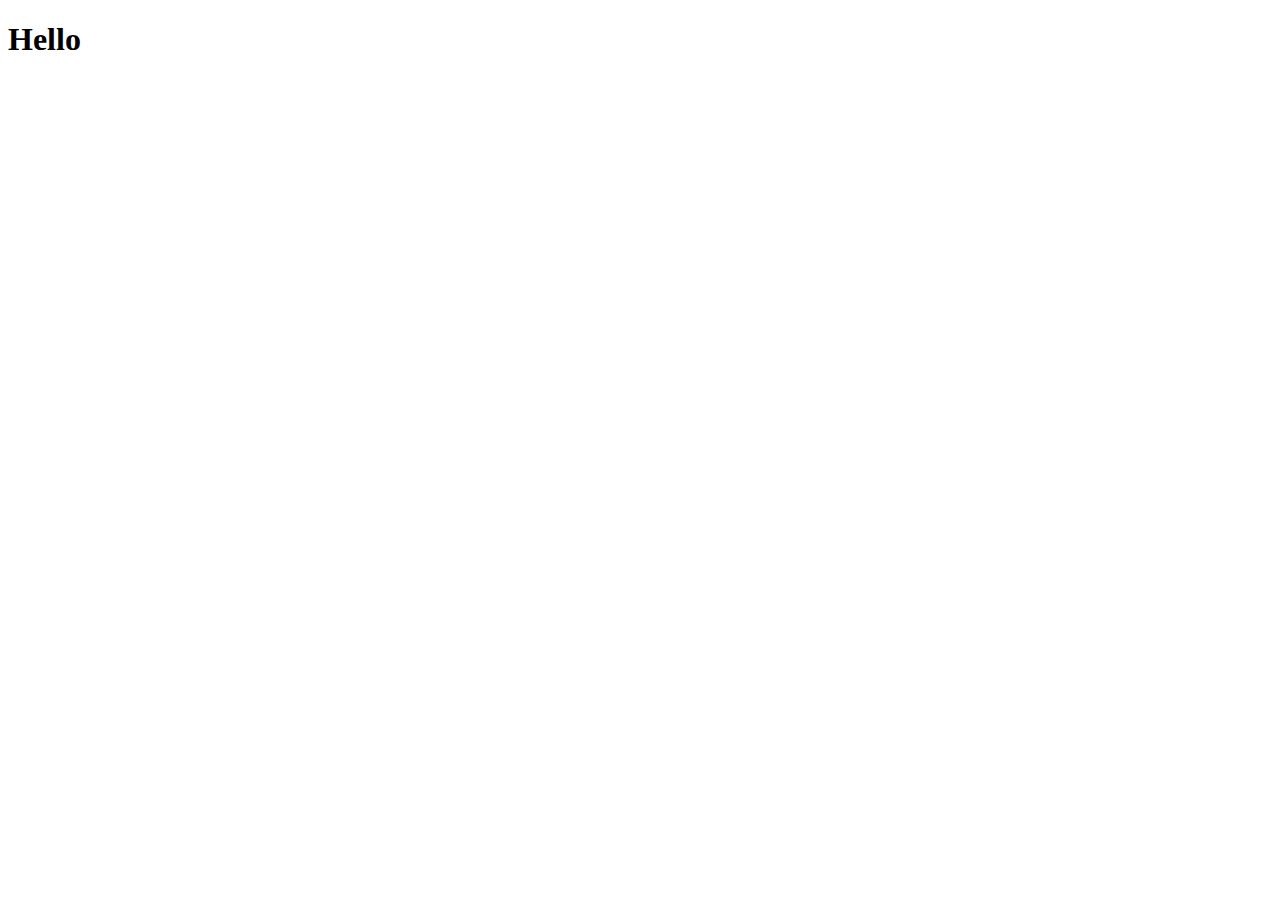
==== index.html @ 291376d9 "updated" ====
<!DOCTYPE html>
<html lang="en">
<head>
    <meta charset="UTF-8">
    <meta name="viewport" content="width=device-width, initial-scale=1.0">
    <title>Document</title>
    <link rel="icon" href="1.png">
</head>
<body>
    <h1>Hello</h1>
</body>
</html>
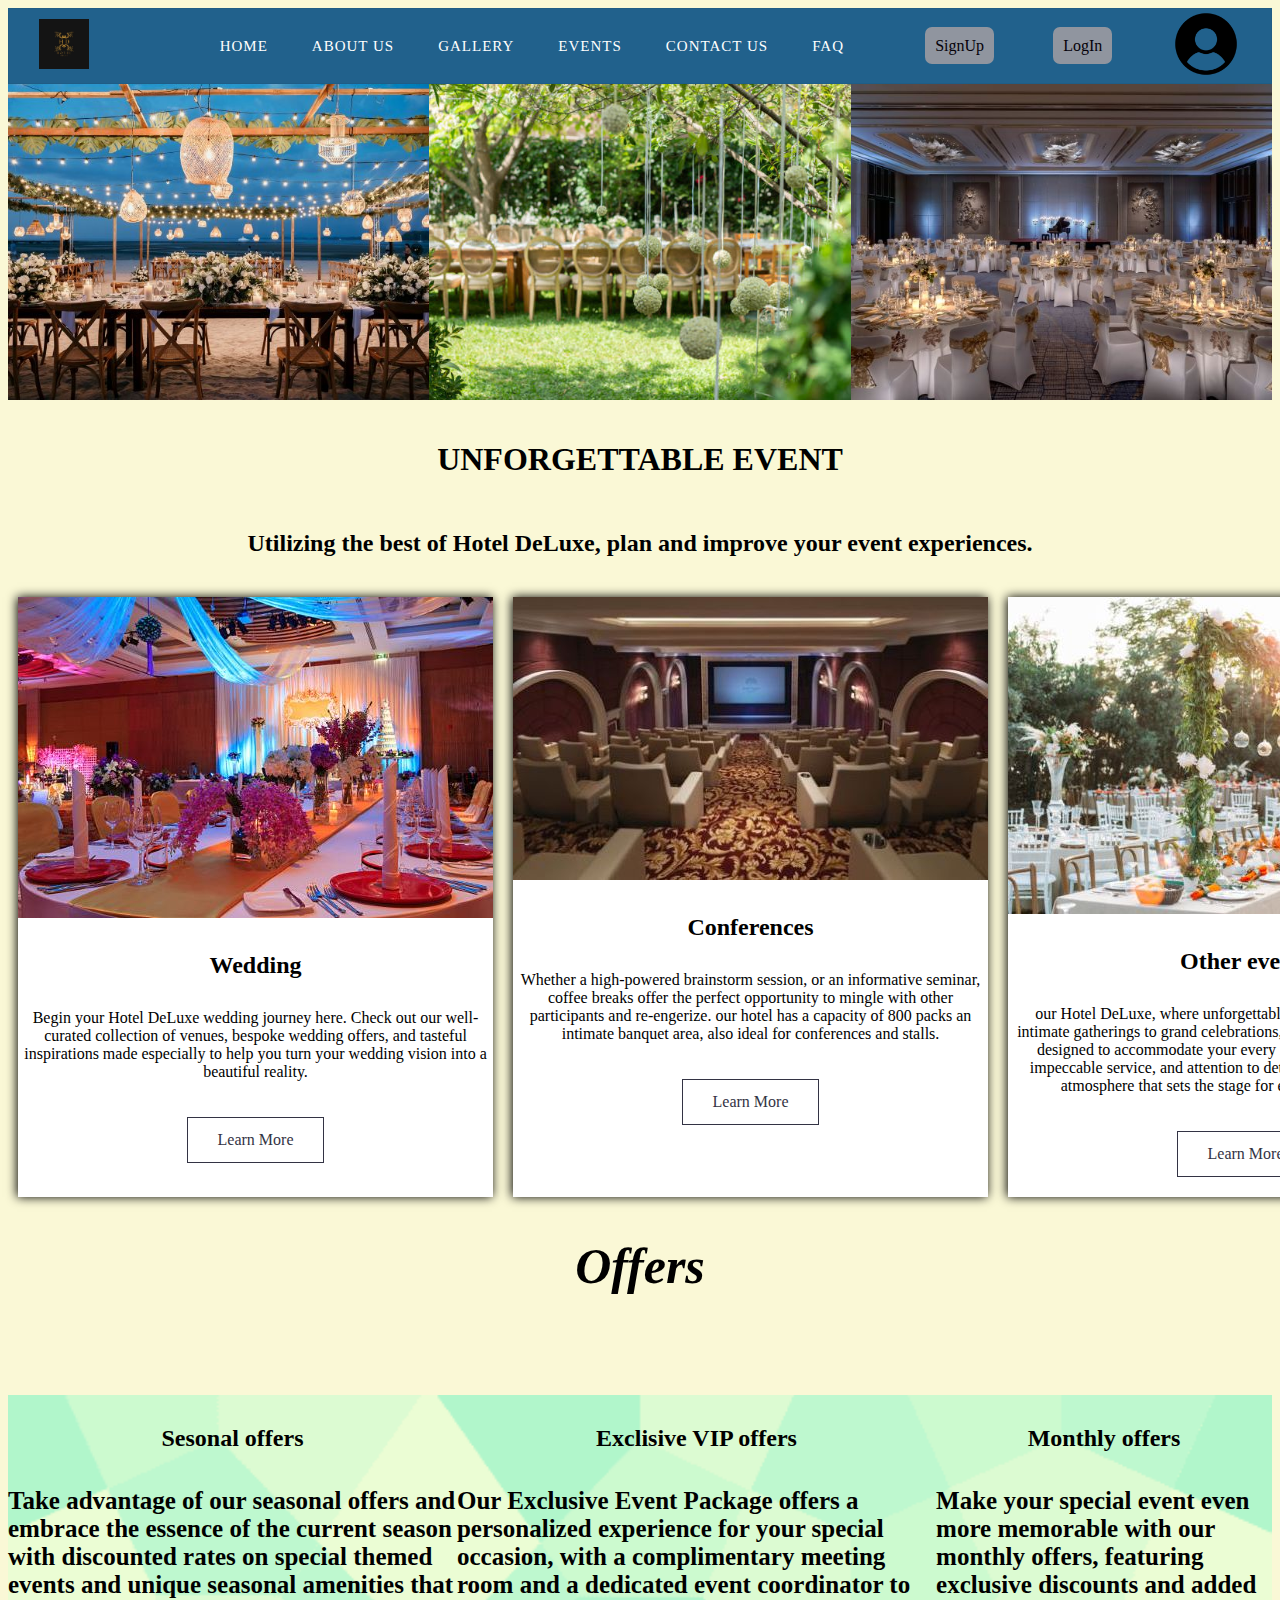
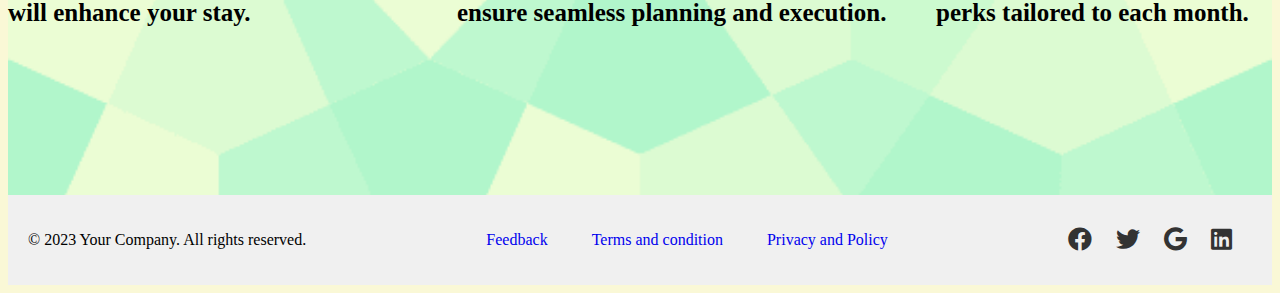
==== commit f04d67c0: "Add to home page" ====
--- a/index.html
+++ b/index.html
@@ -1,12 +1,156 @@
 <!DOCTYPE html>
-<html lang="en">
+<html>
 <head>
-    <meta charset="UTF-8">
-    <meta name="viewport" content="width=device-width, initial-scale=1.0">
-    <title>Document</title>
-    <link rel="icon" href="1.png">
+<title>Hotel DeLuxe</title>
+<link rel ="stylesheet" type= "text/css" href ="Home.css"> <!--connect css file-->
+<link rel="stylesheet" href="https://cdnjs.cloudflare.com/ajax/libs/font-awesome/5.15.3/css/all.min.css">
 </head>
+
 <body>
-    <h1>Hello</h1>
+ <!--first topic-->
+ <nav>
+    <!-- Logo -->
+    <a href="/" class="logo">
+        <img src="Image/logo.jpg" width="50px" height="70px" alt="Logo">
+    </a>
+    <ul class="menu">
+        <li><a href="./Home.php">HOME</a></li>
+        <li><a href="#">ABOUT US</a></li>
+        <li><a href="./Gallery.php">GALLERY</a></li>
+        <li class="event-section">
+            <a href="#">EVENTS</a>
+            <ul class="event-dropdown">
+                <li><a href="./weddings.php">WEDDINGS</a></li>
+                <li><a href="./conferences.php">CONFERENCES</a></li>
+                <li><a href="#">OTHER</a></li>
+            </ul>
+        </li>
+        <li><a href="./Contact us.php">CONTACT US</a></li>
+        <li><a href="./FAQ.php">FAQ</a></li>
+    </ul>
+
+    <div class="two-section">
+        <a href="./signup1.php" type="button" style="background-color:rgba(176, 164, 164, 0.781);color: rgb(5, 1, 9);width: 100px;height: 40px;border: #0f0d0f;padding: 10px;cursor: pointer;font-size:medium;font-style:inherit;border-radius: 7px;">SignUp</a>
+    </div>
+
+    <div class="three-section">
+        <a href="./Login.php" style="background-color:rgba(176, 164, 164, 0.781);color: rgb(5, 1, 9);width: 100px;height: 40px;border: #0f0d0f;padding: 10px;cursor: pointer;font-size:medium;font-style:inherit;border-radius: 7px;">LogIn</a>
+    </div>
+    <a href="./Editprofile.php"><img src="Image/userprofile.jpg" width="70"></a>
+</nav>
+
+<div class="slider-container">  <!--Start the Image slider-->
+  <div class="slider">
+    <img src="Image/1.jpg" alt="Photo 1">
+    <img src="Image/2.jpg" alt="Photo 2">
+    <img src="Image/3.jpg" alt="Photo 3">
+	<img src="Image/4.jpg" alt="Photo 4">
+    <img src="Image/5.jpg" alt="Photo 5">
+    <img src="Image/6.jpg" alt="Photo 6">
+	<img src="Image/7.jpg" alt="Photo 7">
+    
+  </div>
+</div>  <!--End the Image slider-->
+
+
+<!--==============================
+Strat the Event01,02,03 (Flex box)ab
+==================================-->
+
+  <h1> UNFORGETTABLE EVENT</h1>
+  <h2>Utilizing the best of Hotel DeLuxe, plan and improve your event experiences.</h2>
+  <div class="cover">
+   <div class = "box">
+        <img src="Image/wedding.jpg" alt="Photo 1">
+	    <h2> Wedding </h2>
+		<p>Begin your Hotel DeLuxe wedding journey here.
+		Check out our well-curated collection of venues, bespoke wedding offers, and tasteful inspirations
+		made especially to help you turn your wedding vision into a beautiful reality.</p>
+		<a href="./weddings.php" class="Btn">Learn More</a>
+   </div>
+   <div class = "box">
+        <img src="Image/conference.jpg" alt="Photo 1">
+		<h2> Conferences </h2>
+		<p>Whether a high-powered brainstorm session, or an informative seminar, 
+		coffee breaks offer the perfect opportunity to mingle with other participants and re-engerize.
+		our hotel has a capacity of 800 packs an intimate banquet area, also ideal for conferences and stalls.</p>
+		<a href="./conferences.php" class="Btn">Learn More</a>
+	    
+   </div>
+   <div class = "box">
+        <img src="Image/other.jpg" alt="Photo 1">
+	    <h2> Other events </h2>
+		<p>our Hotel DeLuxe, where unforgettable events come to life. 
+		From intimate gatherings to grand celebrations, our versatile event spaces are designed to accommodate your every need. 
+		With exquisite decor, impeccable service, and attention to detail, we create an enchanting atmosphere 
+		that sets the stage for extraordinary moments.</p>
+		<a href="#Learn more" class="Btn">Learn More</a>
+   </div>
+  </div>
+<!--============================
+End the Event01,02,03(flex box)
+================================-->
+
+<!--==============================
+Strat offers
+==================================-->
+
+  <h3> Offers</h3>
+  <div class="cover1">
+   <div class = "box1">
+     
+	    <h2> Sesonal offers</h2>
+		<p style = "font-size:25px"><b>Take advantage of our seasonal offers and embrace 
+		the essence of the current season with discounted rates on  
+		special themed events and unique seasonal amenities that will enhance your stay.</b></p>
+		
+   </div>
+   <div class = "box1">
+        
+		<h2> Exclisive VIP offers </h2>
+		<p style = "font-size:25px"><b>Our Exclusive Event Package offers a personalized experience for your special occasion,
+		with a complimentary meeting room and a dedicated event coordinator to ensure seamless planning and execution.
+		</b></p>
+		
+	    
+   </div>
+   <div class = "box1">
+        
+	    <h2> Monthly offers </h2>
+		<p style = "font-size:25px"><b>Make your special event even more memorable with our monthly offers, 
+		featuring exclusive discounts and added perks tailored to each month.</b></p>
+		
+   </div>
+  </div>
+<!--============================
+End offers
+================================-->
+<!--============================
+            FOOTER
+================================-->
+<footer class="footer">
+  <div class="footer-content">
+    <p class="copyright">
+      &copy; 2023 Your Company. All rights reserved.
+    </p>
+    <div class="footer-links">
+      <a href="./feedback.php" >Feedback</a>
+      <a href="./Terms and conditions.php">Terms and condition</a>
+      <a href="./privacy.php">Privacy and Policy</a>
+    </div>
+    <div class="social-icons">
+    <i class="fab fa-facebook"></i>
+    <i class="fab fa-twitter"></i>
+	<i class="fab fa-google"></i>
+	<i class="fab fa-linkedin"></i>
+    </div>
+  </div>
+</footer>
+<!--============================
+           END FOOTER
+================================-->
+
 </body>
+
+
 </html>--- a/Home.css
+++ b/Home.css
@@ -0,0 +1,178 @@
+@import url(header.css);
+body {
+  background-color: #FAF8D6;
+}
+h1{ /* Title style */
+	text-align:center; 
+	padding:20px;
+	font-size:50;	
+}
+/* -----------------------*/
+/* START OF THE IMAGE SLIDER  STYLE
+------------------------------ */
+
+.slider-container {
+  width: 100%; 
+  overflow: hidden;
+  display: flex;
+  justify-content: center; 
+  margin: 0 auto; 
+}
+
+.slider {
+  display: flex;
+  width: 300%; 
+  animation: slide 10s ;
+}
+
+.slider img {
+  width: 33.333%;
+  height: auto;
+  object-fit: cover; 
+}
+
+@keyframes slide {
+  0% {
+    transform: translateX(0);
+  }
+  33.333% {
+    transform: translateX(-100%);
+  }
+  66.666% {
+    transform: translateX(-200%);
+  }
+  100% {
+    transform: translateX(0);
+  }
+}
+/* -----------------------*/
+/* END OF THE IMAGE SLIDER  STYLE
+--------------------------- */
+
+
+/* -----------------------*/
+/* BEGIN OF THE IMAGE FLEX BOX STYLE 
+-----------------------------*/
+
+
+h2{
+	text-align:center; 
+	color:black;
+	padding:10px;
+	font-size:200;
+}
+.cover{
+	
+	width:80%;
+	height:200px;
+	display:flex;
+	margin-bottom:400px;
+}
+.box{
+	width:480px;
+	height:600px;
+	margin:10px;
+	box-sizing:border-box;
+	box-shadow: -1px 0 10px #000000;
+	padding-bottom:300px;
+	margin-bottom:600px;
+	align-items:center;
+	justify-content:center;
+	text-align:center;
+	background-color:white;
+}
+
+.img{
+	width:60px;
+	height:60px;
+	display:flex;
+}
+
+.Btn{
+  margin-top: 20px;
+  display: inline-block;
+  padding:13px 30px;
+  border:1px solid #334;
+  color:#334;
+  font-size: 16px;
+  background-color: #fff;
+  cursor: pointer;
+}
+/* -----------------------*/
+/* END OF THE IMAGE FLEX BOX STYLE 
+---------------------------------*/
+
+/* -----------------------*/
+/* START OF THE OFFERS  STYLE
+--------------------------- */
+h3{
+	text-align:center; 
+	color:black;
+	padding-top:50px;
+	font-size:50px;	
+	font-style:italic;
+}
+}
+.box1{
+	width:600px;
+	height:50px;
+	box-sizing:border-box;
+	
+	align-items:center;
+	justify-content:center;
+	text-align:center;
+}
+.cover1{
+	display:flex;
+	background:url(Image/background.jpg);
+	background-position:center;
+	margin-top:100px;
+	background-repeat:no-repeat;
+	background-size:cover;
+	
+	height:400px;
+	width:100%;
+	
+
+}
+
+/* -----------------------*/
+/* END OF THE OFFERS  STYLE
+--------------------------- */
+
+/* -----------------------*/
+/* SRART OF THE FOOTER  STYLE
+--------------------------- */
+.footer {
+  background-color: #f0f0f0;
+  padding: 20px;
+}
+
+.footer-content {
+  display: flex;
+  justify-content: space-between;
+  align-items: center;
+}
+
+.footer-links a{
+	text-decoration:none;
+	margin: 20px;
+}
+.social-icons i {
+  font-size: 24px;
+  color: #333; /* Icon color */
+  margin-right: 20px; /* Adjust spacing */
+}
+
+.social-icon {
+  display: inline-block;
+  width: 30px;
+  height: 30px;
+  background-color: #333;
+  color: #fff;
+  text-align: center;
+  line-height: 30px;
+}
+/* -----------------------*/
+/* END OF THE FOOTER  STYLE
+--------------------------- */